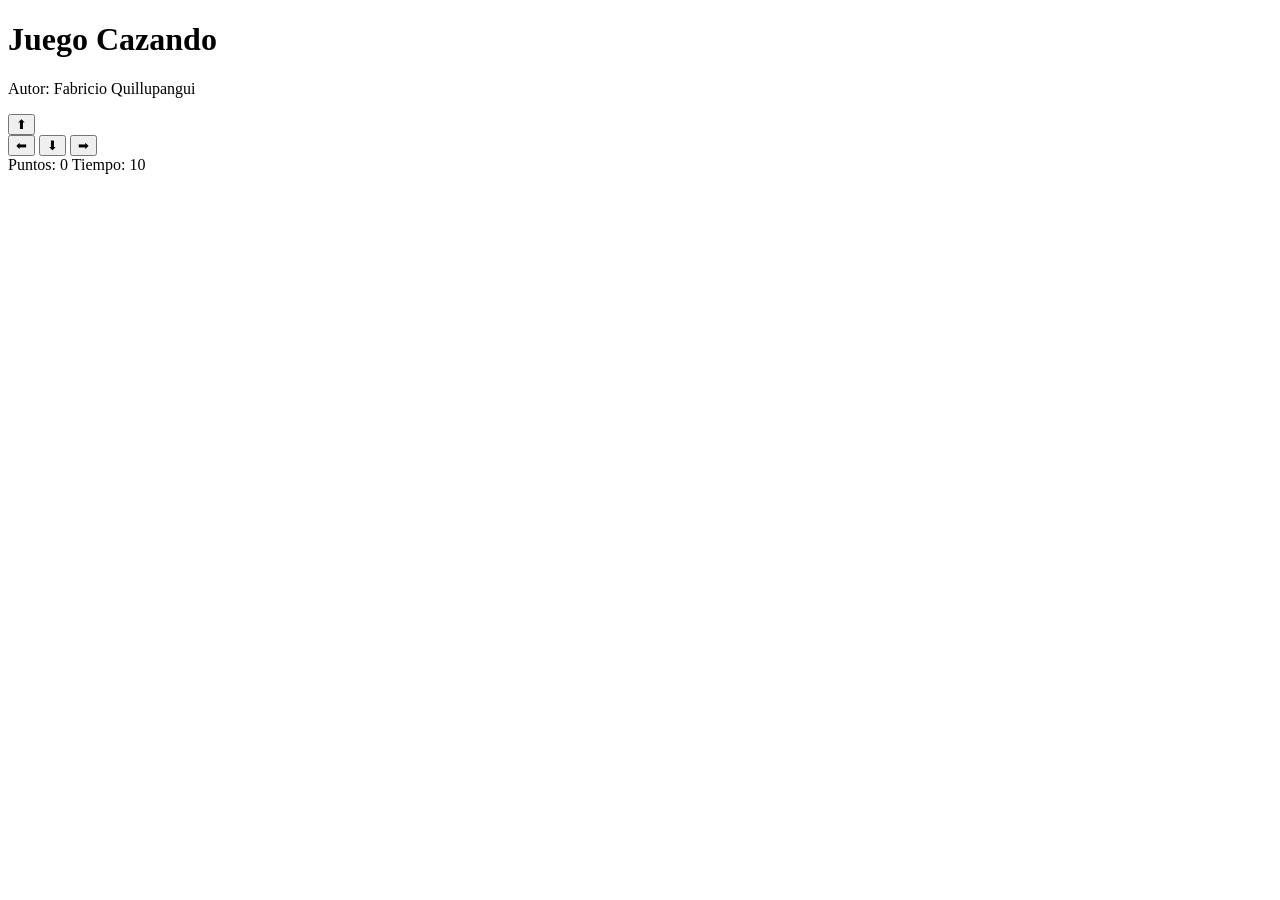
==== cazando.html @ ae3d6335 "subida de archivos principales, referenciar css, cambiar nombre de autor" ====
<!DOCTYPE html>
<html>
<head>
  <title>Juego Cazando</title>
<link rel="stylesheet" href="cazando.css"/>
</head>
<body>

  <h1>Juego Cazando</h1>
  <p>Autor: Fabricio Quillupangui</p>


  <div class="controles">
    <button>⬆</button>
    <br>
    <button>⬅</button>
    <button>⬇</button>
    <button>➡</button>
  </div>


  <div class="panel">
    <span>Puntos: <span id="puntos">0</span></span>
    <span>Tiempo: <span id="tiempo">10</span></span>
  </div>

  <p id="mensaje"></p>


</body>
</html>
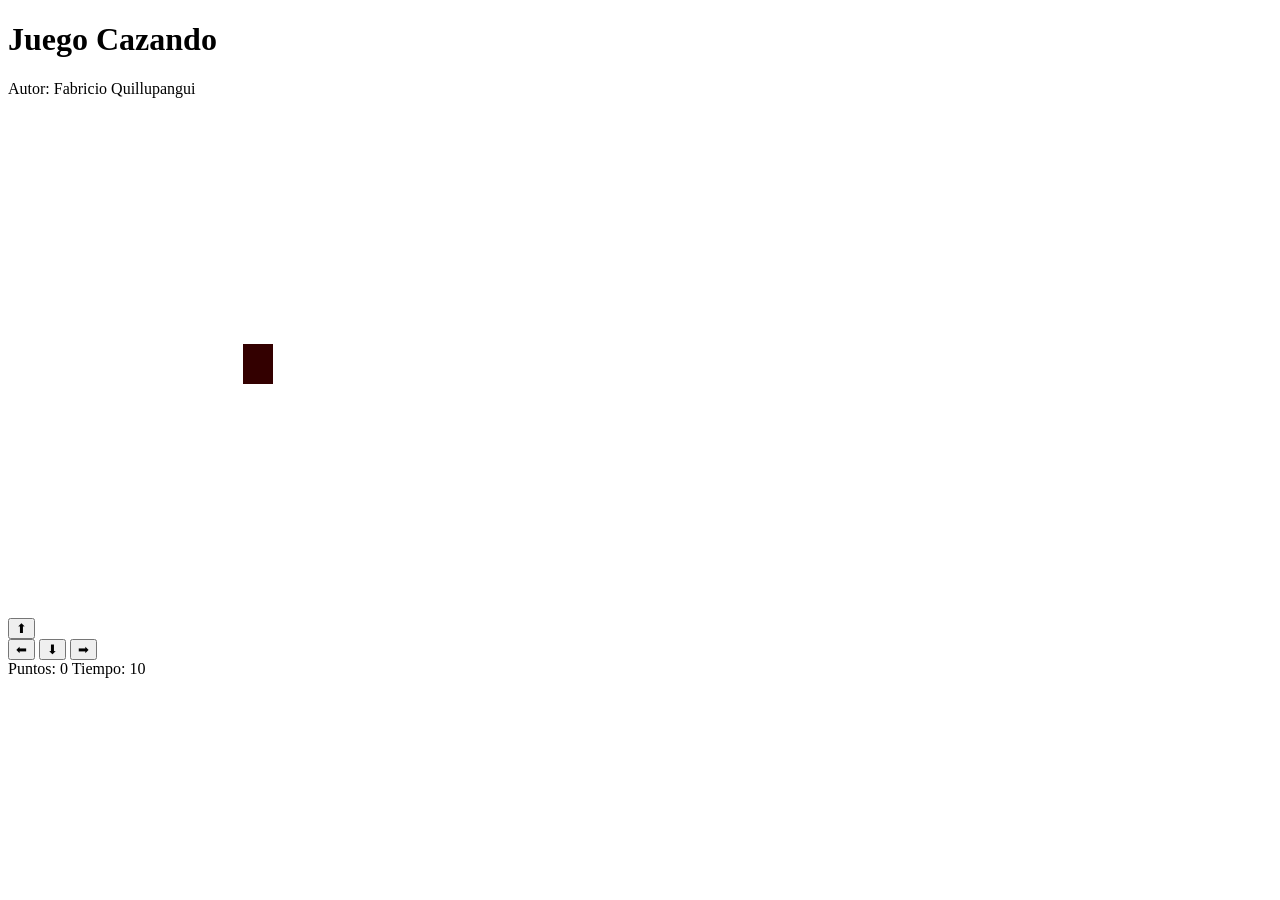
==== commit 20d05c90: "Implementación del canvas, centrado y función graficarGato" ====
--- a/cazando.html
+++ b/cazando.html
@@ -4,11 +4,11 @@
   <title>Juego Cazando</title>
 <link rel="stylesheet" href="cazando.css"/>
 </head>
-<body>
+<body onload="graficarGato()">
 
   <h1>Juego Cazando</h1>
   <p>Autor: Fabricio Quillupangui</p>
-
+<canvas id="areaJuego" width="500" height="500"></canvas>
 
   <div class="controles">
     <button>⬆</button>
@@ -18,7 +18,6 @@
     <button>➡</button>
   </div>
 
-
   <div class="panel">
     <span>Puntos: <span id="puntos">0</span></span>
     <span>Tiempo: <span id="tiempo">10</span></span>
@@ -26,6 +25,6 @@
 
   <p id="mensaje"></p>
 
-
+<script src="cazando.js"></script>
 </body>
 </html>
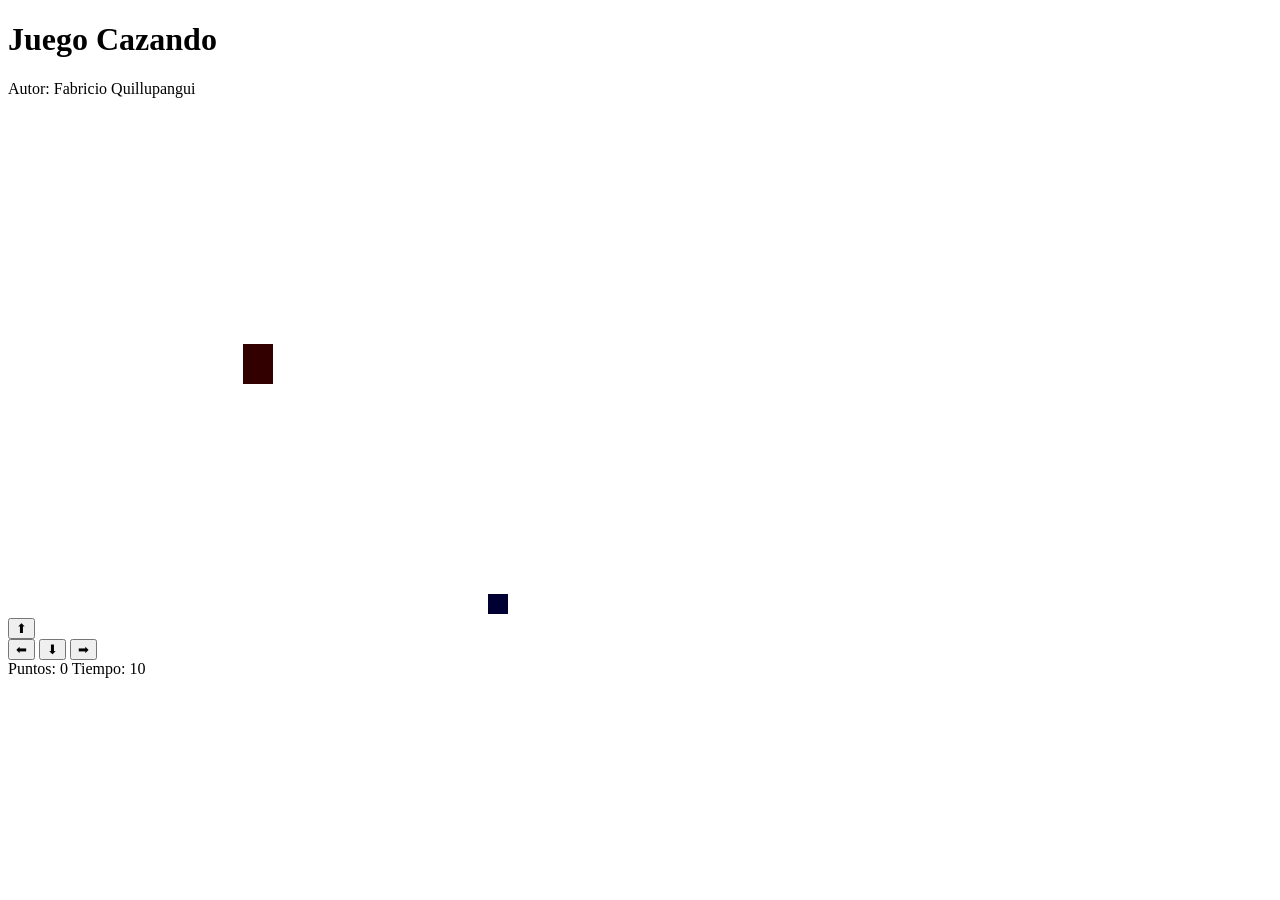
==== commit 65d58798: "Agregada la comida, variables de posición y función iniciarJuego" ====
--- a/cazando.html
+++ b/cazando.html
@@ -4,7 +4,7 @@
   <title>Juego Cazando</title>
 <link rel="stylesheet" href="cazando.css"/>
 </head>
-<body onload="graficarGato()">
+<body onload="iniciarJuego()">
 
   <h1>Juego Cazando</h1>
   <p>Autor: Fabricio Quillupangui</p>
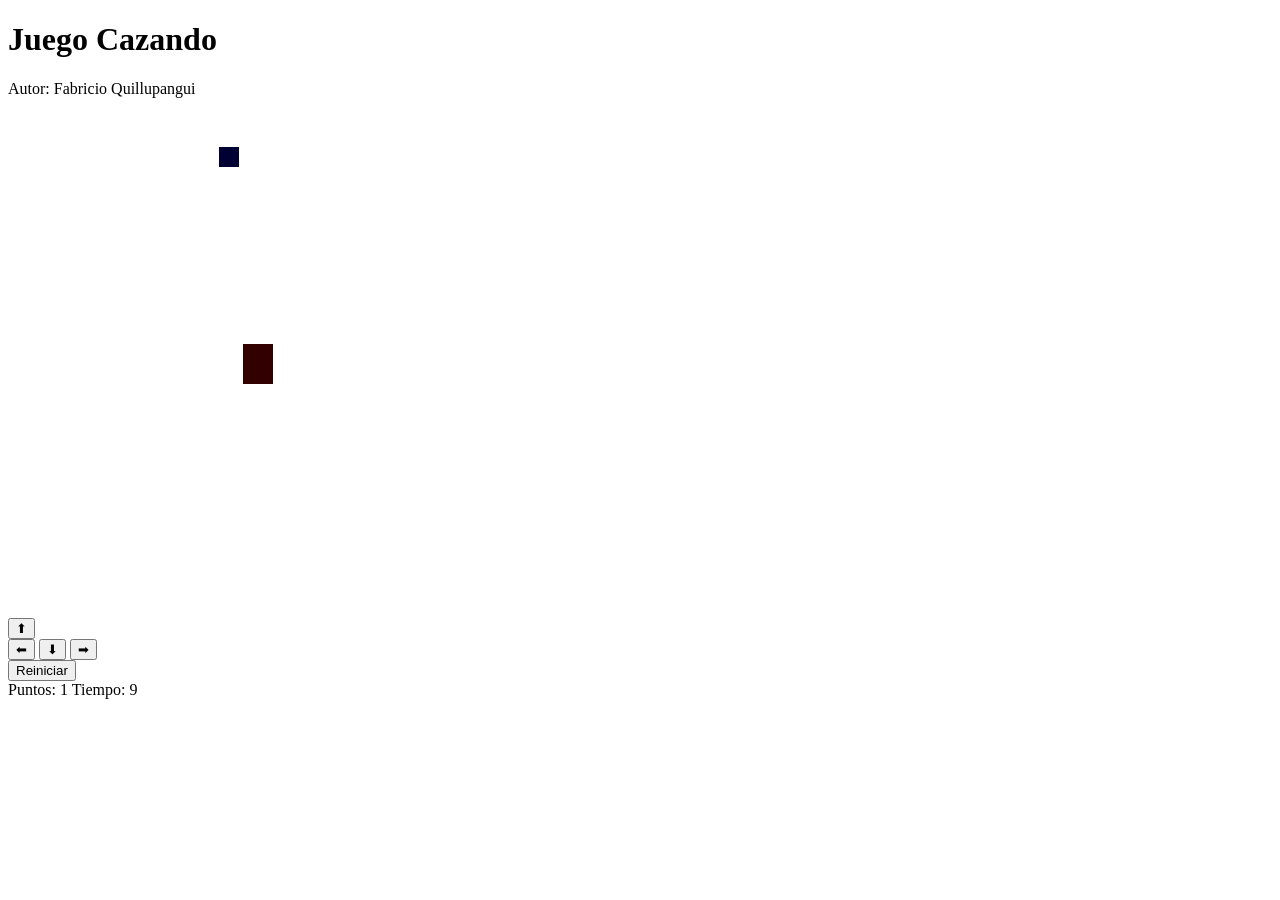
==== commit f6581b49: "implementar funcion reiniciar y control final de juego" ====
--- a/cazando.html
+++ b/cazando.html
@@ -3,6 +3,7 @@
 <head>
   <title>Juego Cazando</title>
 <link rel="stylesheet" href="cazando.css"/>
+<script src="utils.js"></script>
 </head>
 <body onload="iniciarJuego()">
 
@@ -11,16 +12,18 @@
 <canvas id="areaJuego" width="500" height="500"></canvas>
 
   <div class="controles">
-    <button>⬆</button>
+    <button onclick="moverArriba()">⬆</button>
     <br>
-    <button>⬅</button>
-    <button>⬇</button>
-    <button>➡</button>
+    <button onclick="moverIzquierda()">⬅</button>
+    <button onclick="moverAbajo()">⬇</button>
+    <button onclick="moverDerecha()">➡</button><br>
+    <button onclick="reiniciar()">Reiniciar</button>
   </div>
 
   <div class="panel">
     <span>Puntos: <span id="puntos">0</span></span>
     <span>Tiempo: <span id="tiempo">10</span></span>
+    
   </div>
 
   <p id="mensaje"></p>
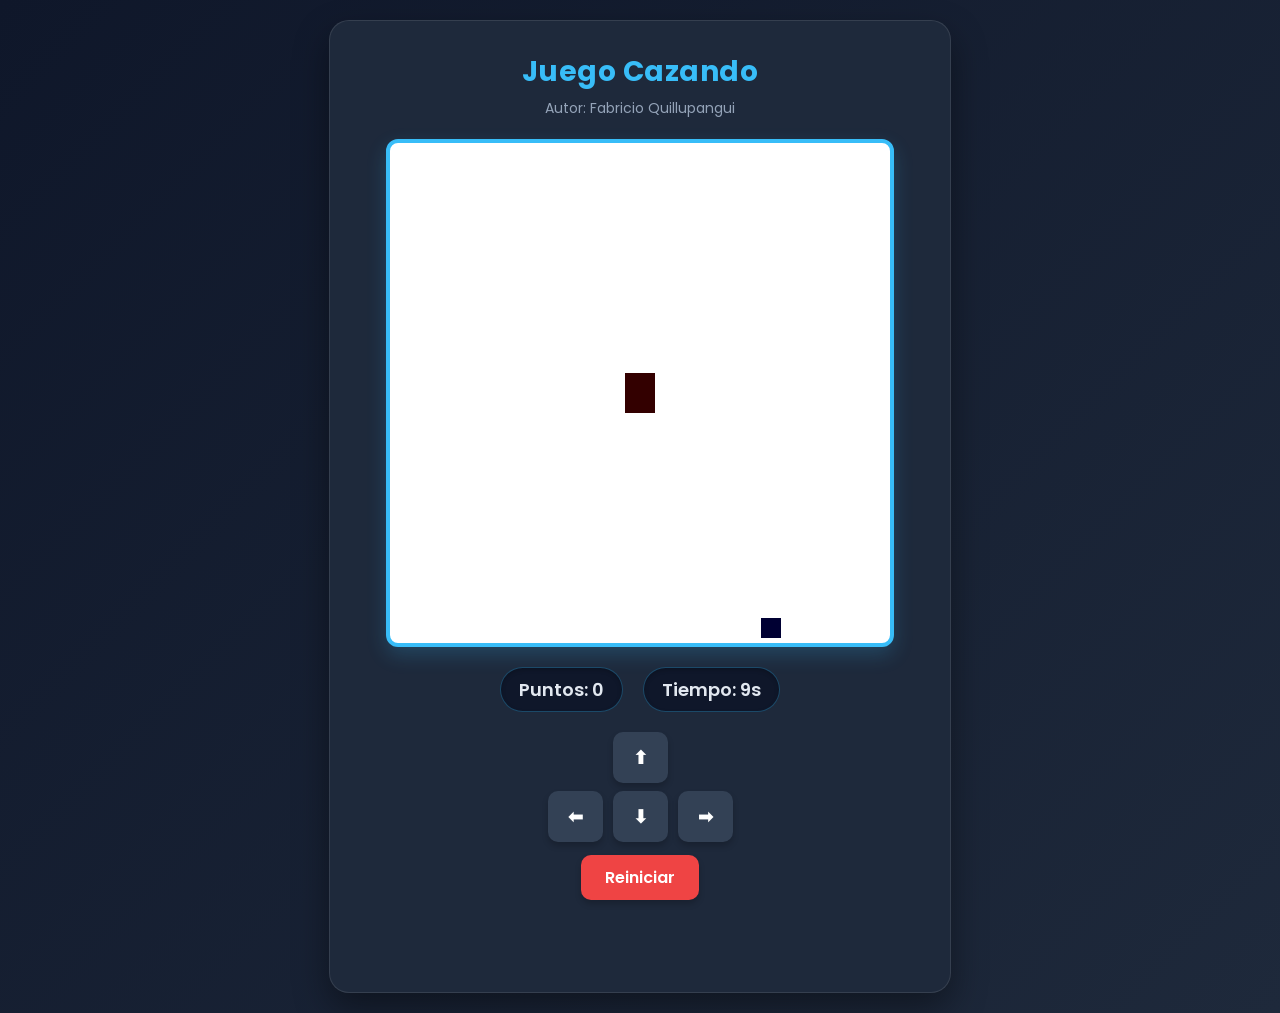
==== commit 03317ff8: "Mejora visual de archivos css y html" ====
--- a/cazando.html
+++ b/cazando.html
@@ -1,33 +1,47 @@
 <!DOCTYPE html>
-<html>
+<html lang="es">
 <head>
+  <meta charset="UTF-8">
+  <meta name="viewport" content="width=device-width, initial-scale=1.0">
   <title>Juego Cazando</title>
-<link rel="stylesheet" href="cazando.css"/>
-<script src="utils.js"></script>
+  <link rel="stylesheet" href="cazando.css"/>
+  <link href="https://fonts.googleapis.com/css2?family=Poppins:wght@400;600;700&display=swap" rel="stylesheet">
+  <script src="utils.js"></script>
 </head>
 <body onload="iniciarJuego()">
 
-  <h1>Juego Cazando</h1>
-  <p>Autor: Fabricio Quillupangui</p>
-<canvas id="areaJuego" width="500" height="500"></canvas>
+  <div class="game-container">
+    <header class="game-header">
+      <h1>Juego Cazando</h1>
+      <p class="author">Autor: Fabricio Quillupangui</p>
+    </header>
 
-  <div class="controles">
-    <button onclick="moverArriba()">⬆</button>
-    <br>
-    <button onclick="moverIzquierda()">⬅</button>
-    <button onclick="moverAbajo()">⬇</button>
-    <button onclick="moverDerecha()">➡</button><br>
-    <button onclick="reiniciar()">Reiniciar</button>
+    <div class="canvas-wrapper">
+      <canvas id="areaJuego" width="500" height="500"></canvas>
+    </div>
+
+    <div class="panel">
+      <div class="badge">Puntos: <span id="puntos">0</span></div>
+      <div class="badge">Tiempo: <span id="tiempo">10</span>s</div>
+    </div>
+
+    <div class="controles">
+      <div class="control-row">
+        <button onclick="moverArriba()" class="btn-control">⬆</button>
+      </div>
+      <div class="control-row">
+        <button onclick="moverIzquierda()" class="btn-control">⬅</button>
+        <button onclick="moverAbajo()" class="btn-control">⬇</button>
+        <button onclick="moverDerecha()" class="btn-control">➡</button>
+      </div>
+      <div class="control-row">
+        <button onclick="reiniciar()" class="btn-action">Reiniciar</button>
+      </div>
+    </div>
+
+    <p id="mensaje"></p>
   </div>
 
-  <div class="panel">
-    <span>Puntos: <span id="puntos">0</span></span>
-    <span>Tiempo: <span id="tiempo">10</span></span>
-    
-  </div>
-
-  <p id="mensaje"></p>
-
-<script src="cazando.js"></script>
+  <script src="cazando.js"></script>
 </body>
 </html>
--- a/cazando.css
+++ b/cazando.css
@@ -0,0 +1,139 @@
+/* Estilos generales y diseño base */
+body {
+  text-align: center;
+  font-family: 'Poppins', sans-serif;
+  background: linear-gradient(135deg, #0f172a 0%, #1e293b 100%);
+  color: #f8fafc;
+  margin: 0;
+  padding: 20px;
+  min-height: 100vh;
+  display: flex;
+  justify-content: center;
+  align-items: center;
+}
+
+/* Contenedor principal tipo tarjeta de juego */
+.game-container {
+  background: #1e293b;
+  padding: 30px;
+  border-radius: 20px;
+  box-shadow: 0 15px 35px rgba(0, 0, 0, 0.4);
+  max-width: 560px;
+  width: 100%;
+  border: 1px solid rgba(255, 255, 255, 0.1);
+}
+
+.game-header h1 {
+  margin: 0 0 5px 0;
+  font-size: 28px;
+  color: #38bdf8;
+  font-weight: 700;
+  letter-spacing: 0.5px;
+}
+
+.author {
+  margin: 0 0 20px 0;
+  font-size: 14px;
+  color: #94a3b8;
+}
+
+/* Área del Canvas */
+.canvas-wrapper {
+  display: flex;
+  justify-content: center;
+  margin-bottom: 20px;
+}
+
+canvas {
+  background: #ffffff;
+  border: 4px solid #38bdf8;
+  border-radius: 12px;
+  box-shadow: 0 8px 20px rgba(56, 189, 248, 0.2);
+}
+
+/* Panel de Puntuación y Tiempo */
+.panel {
+  margin: 15px 0;
+  font-size: 18px;
+  display: flex;
+  justify-content: center;
+  gap: 20px;
+}
+
+.badge {
+  background: #0f172a;
+  padding: 8px 18px;
+  border-radius: 30px;
+  border: 1px solid rgba(56, 189, 248, 0.3);
+  font-weight: 600;
+  color: #e2e8f0;
+  box-shadow: inset 0 2px 4px rgba(0,0,0,0.2);
+}
+
+/* Controles y Botones */
+.controles {
+  margin-top: 20px;
+  display: flex;
+  flex-direction: column;
+  align-items: center;
+  gap: 8px;
+}
+
+.control-row {
+  display: flex;
+  gap: 10px;
+  justify-content: center;
+}
+
+button {
+  border: none;
+  border-radius: 10px;
+  font-family: 'Poppins', sans-serif;
+  font-weight: 600;
+  cursor: pointer;
+  transition: all 0.2s ease-in-out;
+  box-shadow: 0 4px 6px rgba(0,0,0,0.2);
+}
+
+.btn-control {
+  background: #334155;
+  color: #ffffff;
+  padding: 12px 20px;
+  font-size: 18px;
+  min-width: 55px;
+}
+
+.btn-control:hover {
+  background: #38bdf8;
+  color: #0f172a;
+  transform: translateY(-2px);
+  box-shadow: 0 6px 12px rgba(56, 189, 248, 0.3);
+}
+
+.btn-control:active {
+  transform: translateY(1px);
+}
+
+.btn-action {
+  background: #ef4444;
+  color: white;
+  padding: 10px 24px;
+  font-size: 16px;
+  margin-top: 5px;
+}
+
+.btn-action:hover {
+  background: #dc2626;
+  transform: translateY(-2px);
+  box-shadow: 0 6px 12px rgba(239, 68, 68, 0.3);
+}
+
+/* Mensaje de estado (ID intacto) */
+#mensaje {
+  font-size: 18px;
+  font-weight: bold;
+  color: #f43f5e;
+  margin-top: 20px;
+  min-height: 24px;
+  text-shadow: 0 2px 4px rgba(0,0,0,0.3);
+}
